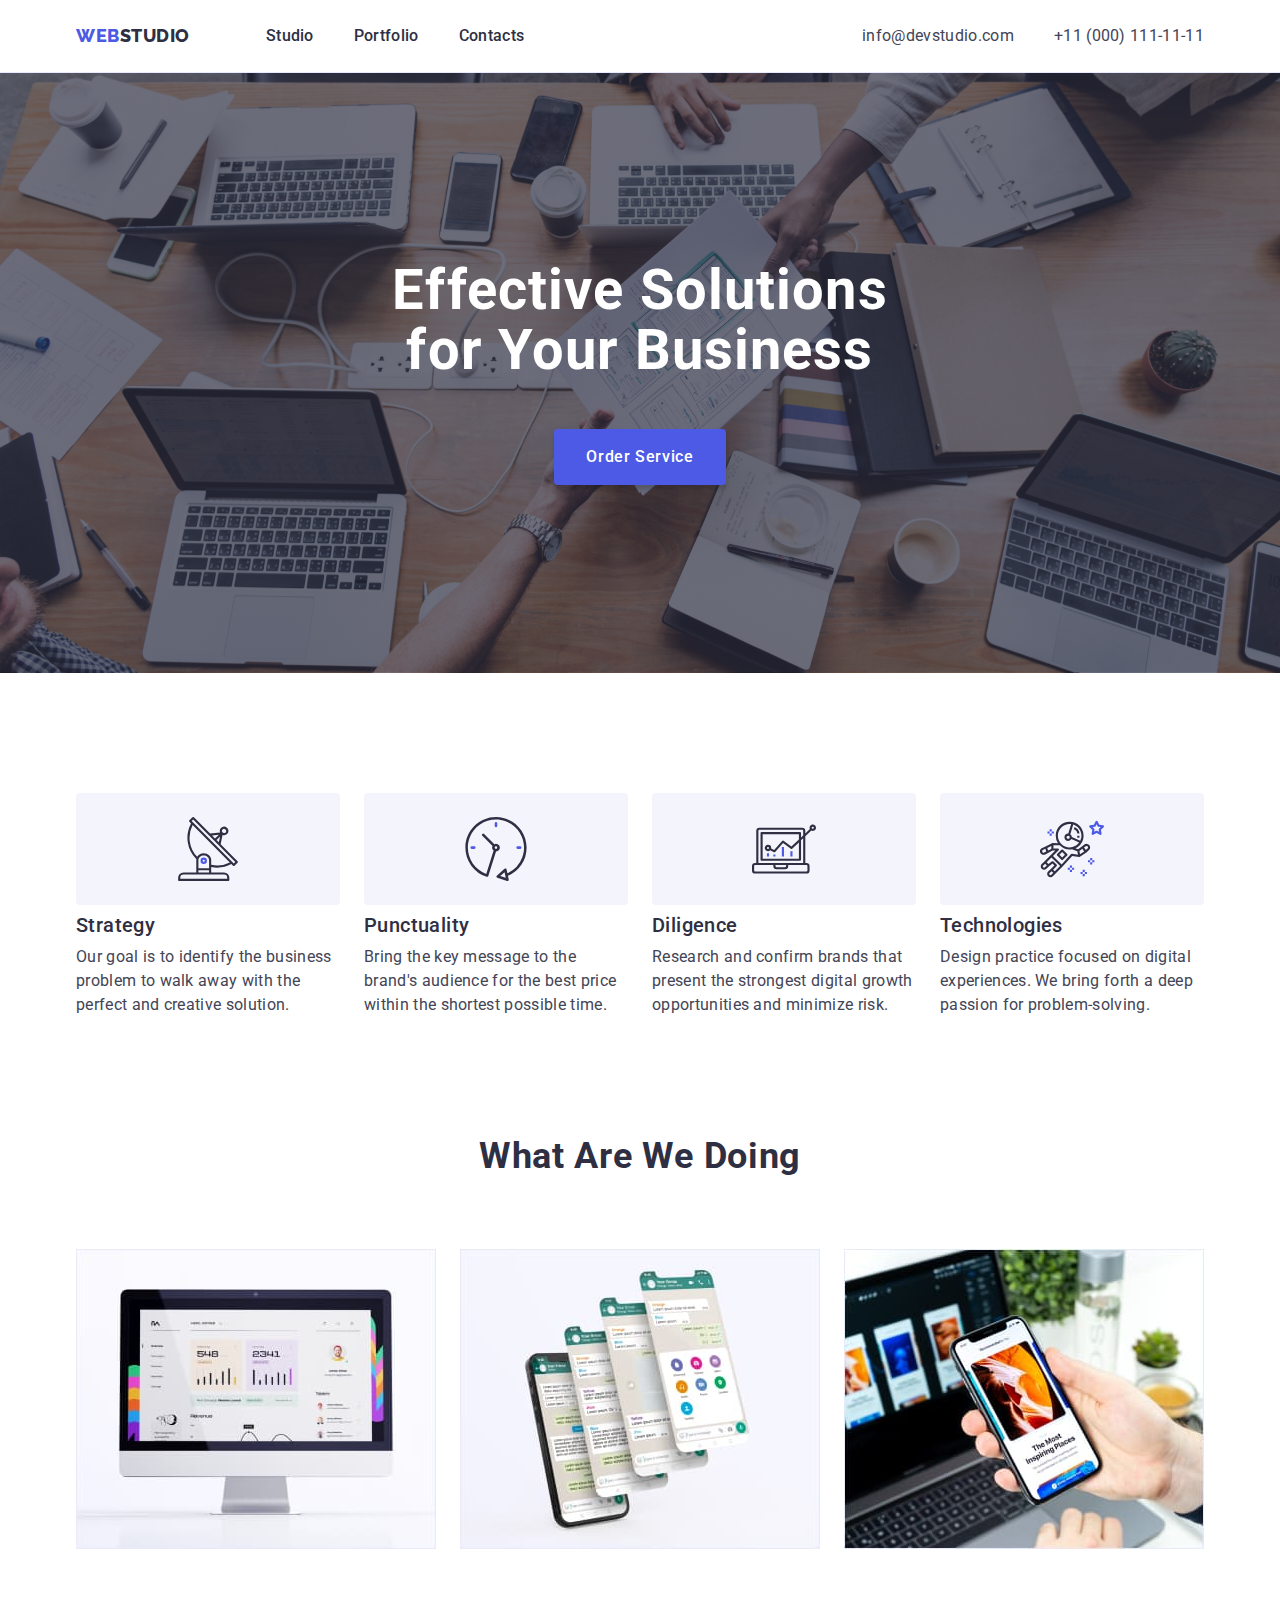
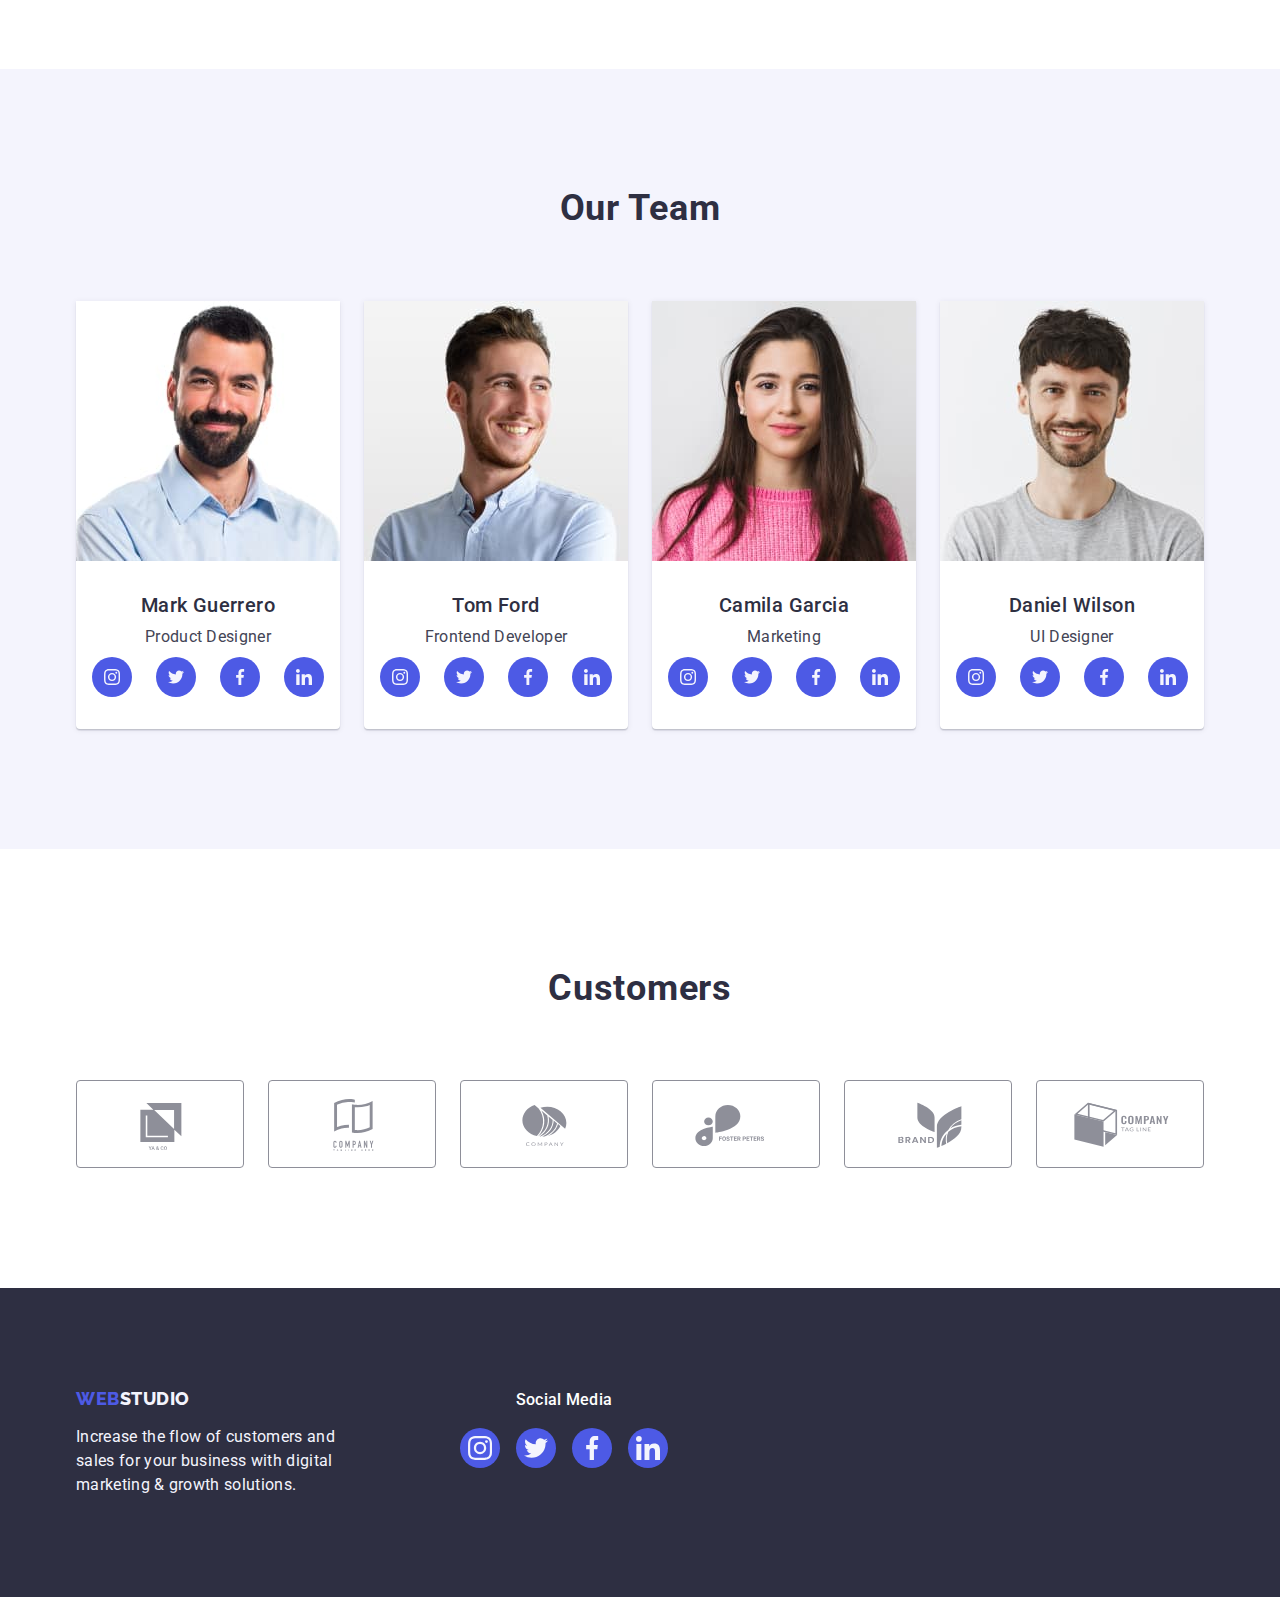
==== index.html @ fbf21b33 "Initial commit" ====
<!DOCTYPE html>
<html lang="en">
  <head>
    <meta charset="UTF-8" />
    <meta http-equiv="X-UA-Compatible" content="IE=edge" />
    <meta name="viewport" content="width=device-width, initial-scale=1.0" />
    <title>WebStudio</title>
    <!-- Нормалізація стилів -->
    <link
      rel="stylesheet"
      href="https://cdn.jsdelivr.net/npm/modern-normalize@1.1.0/modern-normalize.min.css"
    />
    <!-- Шрифти -->
    <link rel="preconnect" href="https://fonts.googleapis.com" />
    <link rel="preconnect" href="https://fonts.gstatic.com" crossorigin />
    <link
      href="https://fonts.googleapis.com/css2?family=Raleway:wght@800&family=Roboto:wght@400;500;700&display=swap"
      rel="stylesheet"
    />
    <!-- Підключення стилів css -->
    <link rel="stylesheet" href="./css/styles.css" />
  </head>
  <body>
    <!-- Header -->
    <header class="header">
      <div class="header-container container">
        <nav class="header-nav">
          <a href="./index.html" class="logo-link link"
            >Web<span class="header-logo">Studio</span></a
          >
          <ul class="header-menu list">
            <li class="menu-item">
              <a class="menu-link link" href="./index.html">Studio</a>
            </li>
            <li class="menu-item">
              <a class="menu-link link" href="./portfolio.html">Portfolio</a>
            </li>
            <li class="menu-item">
              <a class="menu-link link" href="">Contacts</a>
            </li>
          </ul>
        </nav>
        <address class="contact">
          <ul class="contact-list list">
            <li class="mail">
              <a class="contact-link link" href="mailto:info@devstudio.com"
                >info@devstudio.com</a
              >
            </li>
            <li class="phone">
              <a class="contact-link link" href="tel:+110001111111"
                >+11 (000) 111-11-11</a
              >
            </li>
          </ul>
        </address>
      </div>
    </header>
    <!-- Main -->
    <main class="main">
      <!-- Hero -->
      <section class="hero">
        <div class="hero-container container">
          <h1 class="hero-title">Effective Solutions for Your Business</h1>
          <button class="hero-btn" type="button">Order Service</button>
        </div>
      </section>
      <!-- Section 1 -->
      <section class="about-section">
        <div class="about-container container">
          <h2 class="visually-hidden">About the company</h2>
          <ul class="about-list list">
            <li class="about-item">
              <div class="about-icon-container">
                <svg class="about-icon" width="64" height="64">
                  <use href="./images/icons.svg#antenna"></use>
                </svg>
              </div>
              <h3 class="subtitle">Strategy</h3>
              <p class="text">
                Our goal is to identify the business problem to walk away with
                the perfect and creative solution.
              </p>
            </li>
            <li class="about-item">
              <div class="about-icon-container">
                <svg class="about-icon" width="64" height="64">
                  <use href="./images/icons.svg#clock"></use>
                </svg>
              </div>
              <h3 class="subtitle">Punctuality</h3>
              <p class="text">
                Bring the key message to the brand's audience for the best price
                within the shortest possible time.
              </p>
            </li>
            <li class="about-item">
              <div class="about-icon-container">
                <svg class="about-icon" width="64" height="64">
                  <use href="./images/icons.svg#diagram"></use>
                </svg>
              </div>
              <h3 class="subtitle">Diligence</h3>
              <p class="text">
                Research and confirm brands that present the strongest digital
                growth opportunities and minimize risk.
              </p>
            </li>
            <li class="about-item">
              <div class="about-icon-container">
                <svg class="about-icon" width="64" height="64">
                  <use href="./images/icons.svg#astronaut"></use>
                </svg>
              </div>
              <h3 class="subtitle">Technologies</h3>
              <p class="text">
                Design practice focused on digital experiences. We bring forth a
                deep passion for problem-solving.
              </p>
            </li>
          </ul>
        </div>
      </section>
      <!-- Section 2 -->
      <section class="works-section">
        <div class="works-container container">
          <h2 class="title">What are we doing</h2>
          <ul class="works-list list">
            <li class="works-item">
              <img
                src="./images/Features/img1.jpg"
                alt="Computer programs"
                width="360"
                height="300"
              />
            </li>
            <li class="works-item">
              <img
                src="./images/Features/img2.jpg"
                alt="Phone programs"
                width="360"
                height="300"
              />
            </li>
            <li class="works-item">
              <img
                src="./images/Features/img3.jpg"
                alt="Connecting the phone to the computer"
                width="360"
                height="300"
              />
            </li>
          </ul>
        </div>
      </section>
      <!-- Section 3 -->
      <section class="team-section">
        <div class="team-container container">
          <h2 class="title">Our Team</h2>
          <ul class="team-list list">
            <li class="team-item">
              <img
                class="team-img"
                src="./images/Team/img-1.jpg"
                alt="Mark Guerrero"
                width="264"
                height="260"
              />
              <div class="name-team-container">
                <h3 class="team-subtitle subtitle">Mark Guerrero</h3>
                <p class="team-text text">Product Designer</p>
                <ul class="social-team list">
                  <li class="social-team-item">
                    <a class="social-team-link link" href="">
                      <svg class="social-team-icon" width="16" height="16">
                        <use href="./images/icons.svg#instagram"></use>
                      </svg>
                    </a>
                  </li>
                  <li class="social-team-item">
                    <a class="social-team-link link" href="">
                      <svg class="social-team-icon" width="16" height="16">
                        <use href="./images/icons.svg#twitter"></use>
                      </svg>
                    </a>
                  </li>
                  <li class="social-team-item">
                    <a class="social-team-link link" href="">
                      <svg class="social-team-icon" width="16" height="16">
                        <use href="./images/icons.svg#facebook"></use>
                      </svg>
                    </a>
                  </li>
                  <li class="social-team-item">
                    <a class="social-team-link link" href="">
                      <svg class="social-team-icon" width="16" height="16">
                        <use href="./images/icons.svg#linkedin"></use>
                      </svg>
                    </a>
                  </li>
                </ul>
              </div>
            </li>
            <li class="team-item">
              <img
                class="team-img"
                src="./images/Team/img-2.jpg"
                alt="Tom Ford"
                width="264"
                height="260"
              />
              <div class="name-team-container">
                <h3 class="team-subtitle subtitle">Tom Ford</h3>
                <p class="team-text text">Frontend Developer</p>
                <ul class="social-team list">
                  <li class="social-team-item">
                    <a class="social-team-link link" href="">
                      <svg class="social-team-icon" width="16" height="16">
                        <use href="./images/icons.svg#instagram"></use>
                      </svg>
                    </a>
                  </li>
                  <li class="social-team-item">
                    <a class="social-team-link link" href="">
                      <svg class="social-team-icon" width="16" height="16">
                        <use href="./images/icons.svg#twitter"></use>
                      </svg>
                    </a>
                  </li>
                  <li class="social-team-item">
                    <a class="social-team-link link" href="">
                      <svg class="social-team-icon" width="16" height="16">
                        <use href="./images/icons.svg#facebook"></use>
                      </svg>
                    </a>
                  </li>
                  <li class="social-team-item">
                    <a class="social-team-link link" href="">
                      <svg class="social-team-icon" width="16" height="16">
                        <use href="./images/icons.svg#linkedin"></use>
                      </svg>
                    </a>
                  </li>
                </ul>
              </div>
            </li>
            <li class="team-item">
              <img
                class="team-img"
                src="./images/Team/img-3.jpg"
                alt="Camila Garcia"
                width="264"
                height="260"
              />
              <div class="name-team-container">
                <h3 class="team-subtitle subtitle">Camila Garcia</h3>
                <p class="team-text text">Marketing</p>
                <ul class="social-team list">
                  <li class="social-team-item">
                    <a class="social-team-link link" href="">
                      <svg class="social-team-icon" width="16" height="16">
                        <use href="./images/icons.svg#instagram"></use>
                      </svg>
                    </a>
                  </li>
                  <li class="social-team-item">
                    <a class="social-team-link link" href="">
                      <svg class="social-team-icon" width="16" height="16">
                        <use href="./images/icons.svg#twitter"></use>
                      </svg>
                    </a>
                  </li>
                  <li class="social-team-item">
                    <a class="social-team-link link" href="">
                      <svg class="social-team-icon" width="16" height="16">
                        <use href="./images/icons.svg#facebook"></use>
                      </svg>
                    </a>
                  </li>
                  <li class="social-team-item">
                    <a class="social-team-link link" href="">
                      <svg class="social-team-icon" width="16" height="16">
                        <use href="./images/icons.svg#linkedin"></use>
                      </svg>
                    </a>
                  </li>
                </ul>
              </div>
            </li>
            <li class="team-item">
              <img
                class="team-img"
                src="./images/Team/img-4.jpg"
                alt="Daniel Wilson"
                width="264"
                height="260"
              />
              <div class="name-team-container">
                <h3 class="team-subtitle subtitle">Daniel Wilson</h3>
                <p class="team-text text">UI Designer</p>
                <ul class="social-team list">
                  <li class="social-team-item">
                    <a
                      class="social-team-link link"
                      href=""
                      target="_blank"
                      rel="noopener noreferrer"
                      aria-label="Instagram icon"
                    >
                      <svg class="social-team-icon" width="16" height="16">
                        <use href="./images/icons.svg#instagram"></use>
                      </svg>
                    </a>
                  </li>
                  <li class="social-team-item">
                    <a
                      class="social-team-link link"
                      href=""
                      target="_blank"
                      rel="noopener noreferrer"
                      aria-label="Twitter icon"
                    >
                      <svg class="social-team-icon" width="16" height="16">
                        <use href="./images/icons.svg#twitter"></use>
                      </svg>
                    </a>
                  </li>
                  <li class="social-team-item">
                    <a
                      class="social-team-link link"
                      href=""
                      target="_blank"
                      rel="noopener noreferrer"
                      aria-label="Facebook icon"
                    >
                      <svg class="social-team-icon" width="16" height="16">
                        <use href="./images/icons.svg#facebook"></use>
                      </svg>
                    </a>
                  </li>
                  <li class="social-team-item">
                    <a
                      class="social-team-link link"
                      href=""
                      target="_blank"
                      rel="noopener noreferrer"
                      aria-label="Linkedin icon"
                    >
                      <svg class="social-team-icon" width="16" height="16">
                        <use href="./images/icons.svg#linkedin"></use>
                      </svg>
                    </a>
                  </li>
                </ul>
              </div>
            </li>
          </ul>
        </div>
      </section>
      <!-- Section 4 -->
      <section class="customers-section">
        <div class="customers-container container">
          <h2 class="customers-title title">Customers</h2>
          <ul class="customers-list list">
            <li class="customers-item">
              <a
                class="customers-link link"
                href=""
                target="_blank"
                rel="noopener noreferrer"
                aria-label="Customer icon 1"
              >
                <svg class="customers-icon" width="104" height="56">
                  <use href="./images/icons.svg#icon-customerslogo"></use>
                </svg>
              </a>
            </li>
            <li class="customers-item">
              <a
                class="customers-link link"
                href=""
                target="_blank"
                rel="noopener noreferrer"
                aria-label="Customer icon 2"
              >
                <svg class="customers-icon" width="104" height="56">
                  <use href="./images/icons.svg#icon-customerslogo1"></use>
                </svg>
              </a>
            </li>
            <li class="customers-item">
              <a
                class="customers-link link"
                href=""
                target="_blank"
                rel="noopener noreferrer"
                aria-label="Customer icon 3"
              >
                <svg class="customers-icon" width="104" height="56">
                  <use href="./images/icons.svg#icon-customerslogo2"></use>
                </svg>
              </a>
            </li>
            <li class="customers-item">
              <a
                class="customers-link link"
                href=""
                target="_blank"
                rel="noopener noreferrer"
                aria-label="Customer icon 4"
              >
                <svg class="customers-icon" width="104" height="56">
                  <use href="./images/icons.svg#icon-customerslogo3"></use>
                </svg>
              </a>
            </li>
            <li class="customers-item">
              <a
                class="customers-link link"
                href=""
                target="_blank"
                rel="noopener noreferrer"
                aria-label="Customer icon 5"
              >
                <svg class="customers-icon" width="104" height="56">
                  <use href="./images/icons.svg#icon-customerslogo4"></use>
                </svg>
              </a>
            </li>
            <li class="customers-item">
              <a
                class="customers-link link"
                href=""
                target="_blank"
                rel="noopener noreferrer"
                aria-label="Customer icon 6"
              >
                <svg class="customers-icon" width="104" height="56">
                  <use href="./images/icons.svg#icon-customerslogo5"></use>
                </svg>
              </a>
            </li>
          </ul>
        </div>
      </section>
    </main>
    <!-- Footer -->
    <footer class="footer">
      <div class="footer-container container">
        <div class="footer-text-container">
          <a class="footer-link link" href="./index.html"
            >Web<span class="footer-logo">Studio</span></a
          >
          <p class="footer-text">
            Increase the flow of customers and sales for your business with
            digital marketing & growth solutions.
          </p>
        </div>
        <div class="footer-socials-container">
          <p class="footer-title title">Social media</p>
          <ul class="social-footer list">
            <li class="social-footer-item">
              <a
                class="social-footer-link link"
                href=""
                target="_blank"
                rel="noopener noreferrer"
                aria-label="Instagram icon"
              >
                <svg class="social-footer-icon" width="24" height="24">
                  <use href="./images/icons.svg#instagram"></use>
                </svg>
              </a>
            </li>
            <li class="social-footer-item">
              <a
                class="social-footer-link link"
                href=""
                target="_blank"
                rel="noopener noreferrer"
                aria-label="Twitter icon"
              >
                <svg class="social-footer-icon" width="24" height="24">
                  <use href="./images/icons.svg#twitter"></use>
                </svg>
              </a>
            </li>
            <li class="social-footer-item">
              <a
                class="social-footer-link link"
                href=""
                target="_blank"
                rel="noopener noreferrer"
                aria-label="Facebook icon"
              >
                <svg class="social-footer-icon" width="24" height="24">
                  <use href="./images/icons.svg#facebook"></use>
                </svg>
              </a>
            </li>
            <li class="social-footer-item">
              <a
                class="social-footer-link link"
                href=""
                target="_blank"
                rel="noopener noreferrer"
                aria-label="Linkedin icon"
              >
                <svg class="social-footer-icon" width="24" height="24">
                  <use href="./images/icons.svg#linkedin"></use>
                </svg>
              </a>
            </li>
          </ul>
        </div>
      </div>
    </footer>
  </body>
</html>
---- css/styles.css ----
:root{
--main-text: 'Roboto', sans-serif;
--secondary-text: 'Raleway', sans-serif;
--first-color-slate: #434455 ;
--dark-color-navy-blue: #2e2f42;
--light-color-cloud: #f4f4fd;
--secondary-color-white: #ffffff;
--accent-color-ocean: #404bbf;
--primaru-btn-color-iis: #4d5ae5;
--border-line-color: #e7e9fc;
--subtl-color-light-slate: #8E8F99;
--success-color-green: #31D0AA;
}

/* Скидання маркерів і підкреслення/ Reset start */

h1,h2,h3,h4,h5,h6,p {
	margin: 0;
}

.link {
	text-decoration: none;
	color: currentColor;
}

.list {
	margin: 0;
	padding: 0;
	list-style: none;
}
	
img {
	display: block;
}

/* Body */
body{
	font-family: var(--main-text);
	color: var(--first-color-slate);
	font-size: 16px;
	line-height: 1.5;
	letter-spacing: 0.02em;
	background-color: var(--secondary-color-white);
}

.container {
	width: 1158px;
	padding-left: 15px;
	padding-right: 15px;
	margin-left: auto;
	margin-right: auto;
	/* outline: 2px dashed #f44336; */
}

/* section {
	outline: 2px solid green;
} */

/* Приховання заголовків */

.visually-hidden {
	position: absolute;
	width: 1px;
	height: 1px;
	margin: -1px;
	border: 0;
	padding: 0;

	white-space: nowrap;
	clip-path: inset(100%);
	clip: rect(0 0 0 0);
	overflow: hidden;
}

/* Header */

.header {
	border-bottom: 1px solid var(--border-line-color);
	box-shadow: 0px 2px 1px rgba(46, 47, 66, 0.08), 0px 1px 1px rgba(46, 47, 66, 0.16), 0px 1px 6px rgba(46, 47, 66, 0.08);
}

.header-container {
	display: flex;
	align-items: center;
}

.header-nav {
	display: flex;
	align-items: center;
}

.logo-link {
	padding-top: 24px;
	padding-bottom: 24px;
	margin-right: 76px;
	font-family: var(--secondary-text);
	font-weight: 800;
	font-size: 18px;
	line-height: 1.17;
	letter-spacing: 0.03em;
	text-transform: uppercase;
	color: var(--primaru-btn-color-iis);

}

.header-logo {
	color: var(--dark-color-navy-blue);
}

.header-menu {
	display: flex;
	flex-direction: row;
	gap: 40px;
}

.menu-link {
	display: block;
	padding-top: 24px;
	padding-bottom: 24px;
	font-weight: 500;
	color: var(--dark-color-navy-blue);
}

.menu-link:hover,
.menu-link:focus {
	color: var(--accent-color-ocean);
}

.contact {
	margin-left: auto;
	font-style: normal;
}

.contact-list {
	display: flex;
	align-items: center;
}

.mail {
	margin-right: 40px;
}
.contact-link {
	display: block;
	padding-top: 24px;
	padding-bottom: 24px;
	font-weight: 400;
	color: var(--first-color-slate);
}

.contact-link:hover,
.contact-link:focus {
	color: var(--accent-color-ocean);
}


/* Hero */	

.hero {
	max-width: 1440px;
	margin-left: auto;
	margin-right: auto;
	padding-top: 188px;
	padding-bottom: 188px;
	background-color: var(--dark-color-navy-blue);
	text-align: center;
	background-image: linear-gradient(rgba(46, 47, 66, 0.7), rgba(46, 47, 66, 0.7)), url(../images/Hero/hero.jpg);
	background-repeat: no-repeat;
	background-position: center;
	background-size: cover;
}

.hero-title {
	max-width: 496px;
	margin: 0 auto;
	text-align: center;
	margin-bottom: 48px;
	font-weight: 700;
	font-size: 56px;
	line-height: 1.07;
	letter-spacing: 0.02em;
	color: var(--secondary-color-white);
}

.hero-btn {
	display: block;
	padding: 16px 32px;
	margin: 0 auto;
	height: 56px;
	min-width: 169px;
	border: none;
	border-radius: 4px;
	font-family: inherit;
	font-weight: 500;
	font-size: 16px;
	line-height: 1.5;
	letter-spacing: 0.04em;
	color: var(--secondary-color-white);
	background-color:var(--primaru-btn-color-iis);
	cursor: pointer;
	box-shadow: 0px 4px 4px rgba(0, 0, 0, 0.15);
	
}

.hero-btn:hover,
.hero-btn:focus {
	background-color: var(--accent-color-ocean);
}

/* Section */

  /* Section 1 */

.about-section {
	padding-top: 120px;
	padding-bottom: 120px;
}

.about-icon-container {
	display: flex;
	justify-content: center;
	align-items: center;
	height: 112px;
	margin-bottom: 8px;
	background-color: var(--light-color-cloud);
	border-radius: 4px;
}

.about-list {
	display: flex;
	align-items: flex-start;
	gap: 24px;
}

.about-item {
	width: calc((100% - 72px) / 4);
}

.title {
	margin-bottom: 72px;
	font-weight: 700;
	font-size: 36px;
	line-height: 1.11;
	text-align: center;
	letter-spacing: 0.02em;
	text-transform: capitalize;
	color: var(--dark-color-navy-blue);
}

.subtitle {
	margin-bottom: 8px;
	font-weight: 500;
	font-size: 20px;
	line-height: 1.2;
	letter-spacing: 0.02em;
	color:var(--dark-color-navy-blue);
}

.text {
	font-weight: 400;
	color:var(--first-color-slate)
}

/* Section 2 */
.works-section {
	padding-bottom: 120px;
}

.works-list {
	display: flex;
	gap: 24px;
}

.works-item {
	width: calc((100% - 48px) / 3);
}

/* Section 3 */
.team-section {
	padding-top: 120px;
	padding-bottom: 120px;
	background-color: var(--light-color-cloud);
}

.team-list {
	display: flex;
	gap: 24px;
}

.team-item{
	width: calc((100% - 72px) / 4);
	background-color: var(--secondary-color-white);
	border-radius: 0px 0px 4px 4px;
	box-shadow: 0px 1px 6px rgba(46, 47, 66, 0.08), 0px 1px 1px rgba(46, 47, 66, 0.16), 0px 2px 1px rgba(46, 47, 66, 0.08);
}

.team-text {
	margin-bottom: 8px;
}

.name-team-container {
	padding: 32px 0;
	text-align: center;
}

.social-team {
	display: flex;
	justify-content: center;
	gap: 24px;
}

.social-team-item {
	list-style: none;
}

.social-team-link {
	display: flex;
	justify-content: center;
	align-items: center;
	width: 40px;
	height: 40px;
	background-color: var(--primaru-btn-color-iis);
	border-radius: 50%;
	color: var(--light-color-cloud);
}

.social-team-link:hover,
.social-team-link:focus {
	background-color: var(--accent-color-ocean);
}

.social-team-icon {
	fill: currentColor;
}

/* Section 4 */
.customers-section {
	padding: 120px 0;
}

.customers-title{
	line-height: 1.1
}

.customers-list {
	display: flex;
	justify-content: center;
	gap: 24px;
}
.customers-item {
	list-style: none;
}

.customers-link {
	display: flex;
	justify-content: center;
	align-items: center;
	width: 168px;
	height: 88px;
	color: var(--subtl-color-light-slate);
	border: 1px solid var(--subtl-color-light-slate);
	border-radius: 4px;
}

.customers-link:hover,
.customers-link:focus {
	border-color: var(--accent-color-ocean);
	color: var(--accent-color-ocean);
	fill: var(--accent-color-ocean);
}

.customers-icon {
	fill: currentColor;
}


/* Portfolio */

.filters {
	padding-top: 96px;
	padding-bottom: 120px;
}

.filters-list {
	margin-bottom: 72px;
	display: flex;
	align-items: center;
	justify-content: center;
	gap: 24px;
}

.filters-btn {
	padding: 12px 24px;
	border: 1px solid var(--border-line-color);
	border-radius: 4px;
	font-family: inherit;
	font-weight: 500;
	font-size: 16px;
	line-height: 1.5;
	letter-spacing: 0.04em;
	color: var(--primaru-btn-color-iis);
	background: var(--light-color-cloud);
	cursor: pointer;
}
.filters-btn:hover,
 .filters-btn:focus {
	border: 1px solid transparent;
	color: var(--secondary-color-white);
	background: var(--accent-color-ocean);
	box-shadow: 0px 3px 1px rgba(0, 0, 0, 0.1), 0px 2px 1px rgba(0, 0, 0, 0.08), 0px 2px 2px rgba(0, 0, 0, 0.12);
}

.galerry-list {
	display: flex;
	flex-wrap: wrap;
	column-gap: 24px;
	row-gap: 48px;
}

.galerry-item {
	width: calc((100% - 48px) / 3);
}

.galerry-item:nth-last-child(-n + 3) {
	margin-bottom: 0;
}

.galerry-item:nth-child(3n) {
	margin-right: 0;
}

.galerry-link {
	display: block;
}

.galerry-link:hover,
.galerry-link:focus {
	box-shadow: 0px 1px 6px rgba(46, 47, 66, 0.08), 0px 1px 1px rgba(46, 47, 66, 0.16), 0px 2px 1px rgba(46, 47, 66, 0.08);
}

.application {
	padding: 32px 16px;
	border: 1px solid var(--border-line-color);
	border-top: none;
}

.galery-title {
	color: var(--dark-color-navy-blue);
}

/* Footer */
.footer {
	padding-top: 100px;
	padding-bottom: 100px;
	background-color: var(--dark-color-navy-blue);
}

.footer-container {
	display: flex;
	align-items: baseline;
}

.footer-text-container {
	margin-right: 120px;
}

.footer-text {
	width: 264px;
	font-weight: 400;
	color: var(--light-color-cloud);
}

.footer-link {
	display: inline-block;
	margin-bottom: 16px;
	font-family: var(--secondary-text);
	font-weight: 800;
	font-size: 18px;
	line-height: 1.17;
	letter-spacing: 0.03em;
	text-transform: uppercase;
	color: var(--primaru-btn-color-iis);
}

.footer-logo {
	color: var(--light-color-cloud);
}

.footer-title {
font-weight: 500;
margin-bottom: 16px;
font-size: 16px;
line-height: 1.5;
letter-spacing: 0.02em;
color: var(--secondary-color-white);
}

.social-footer {
	display: flex;
	justify-content: center;
	gap: 16px;
}

.social-footer-link {
	display: flex;
	justify-content: center;
	align-items: center;
	width: 40px;
	height: 40px;
	border-radius: 50%;
	background-color: var(--primaru-btn-color-iis);
	color: var(--light-color-cloud);
}
.social-footer-link:hover,
.social-footer-link:focus {
	background-color: var(--success-color-green);
}


.social-footer-icon {
	fill: currentColor;
}
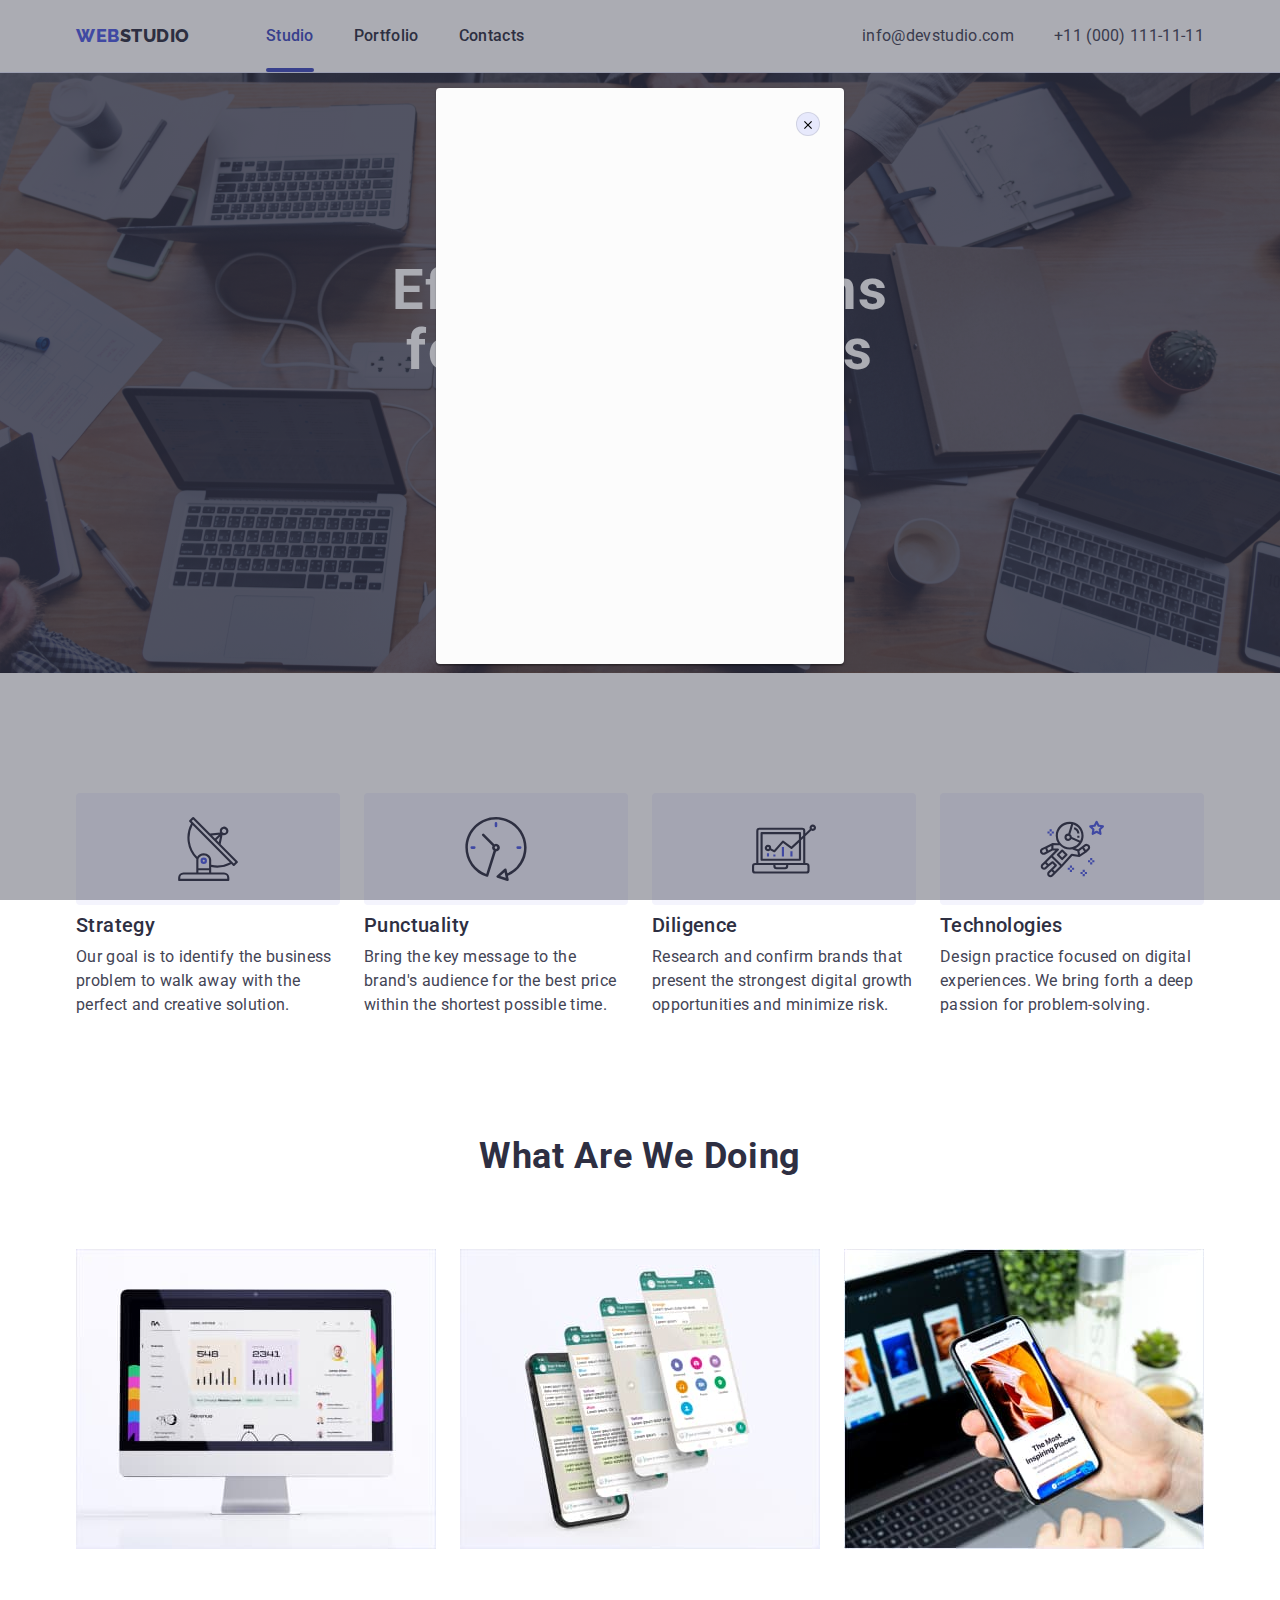
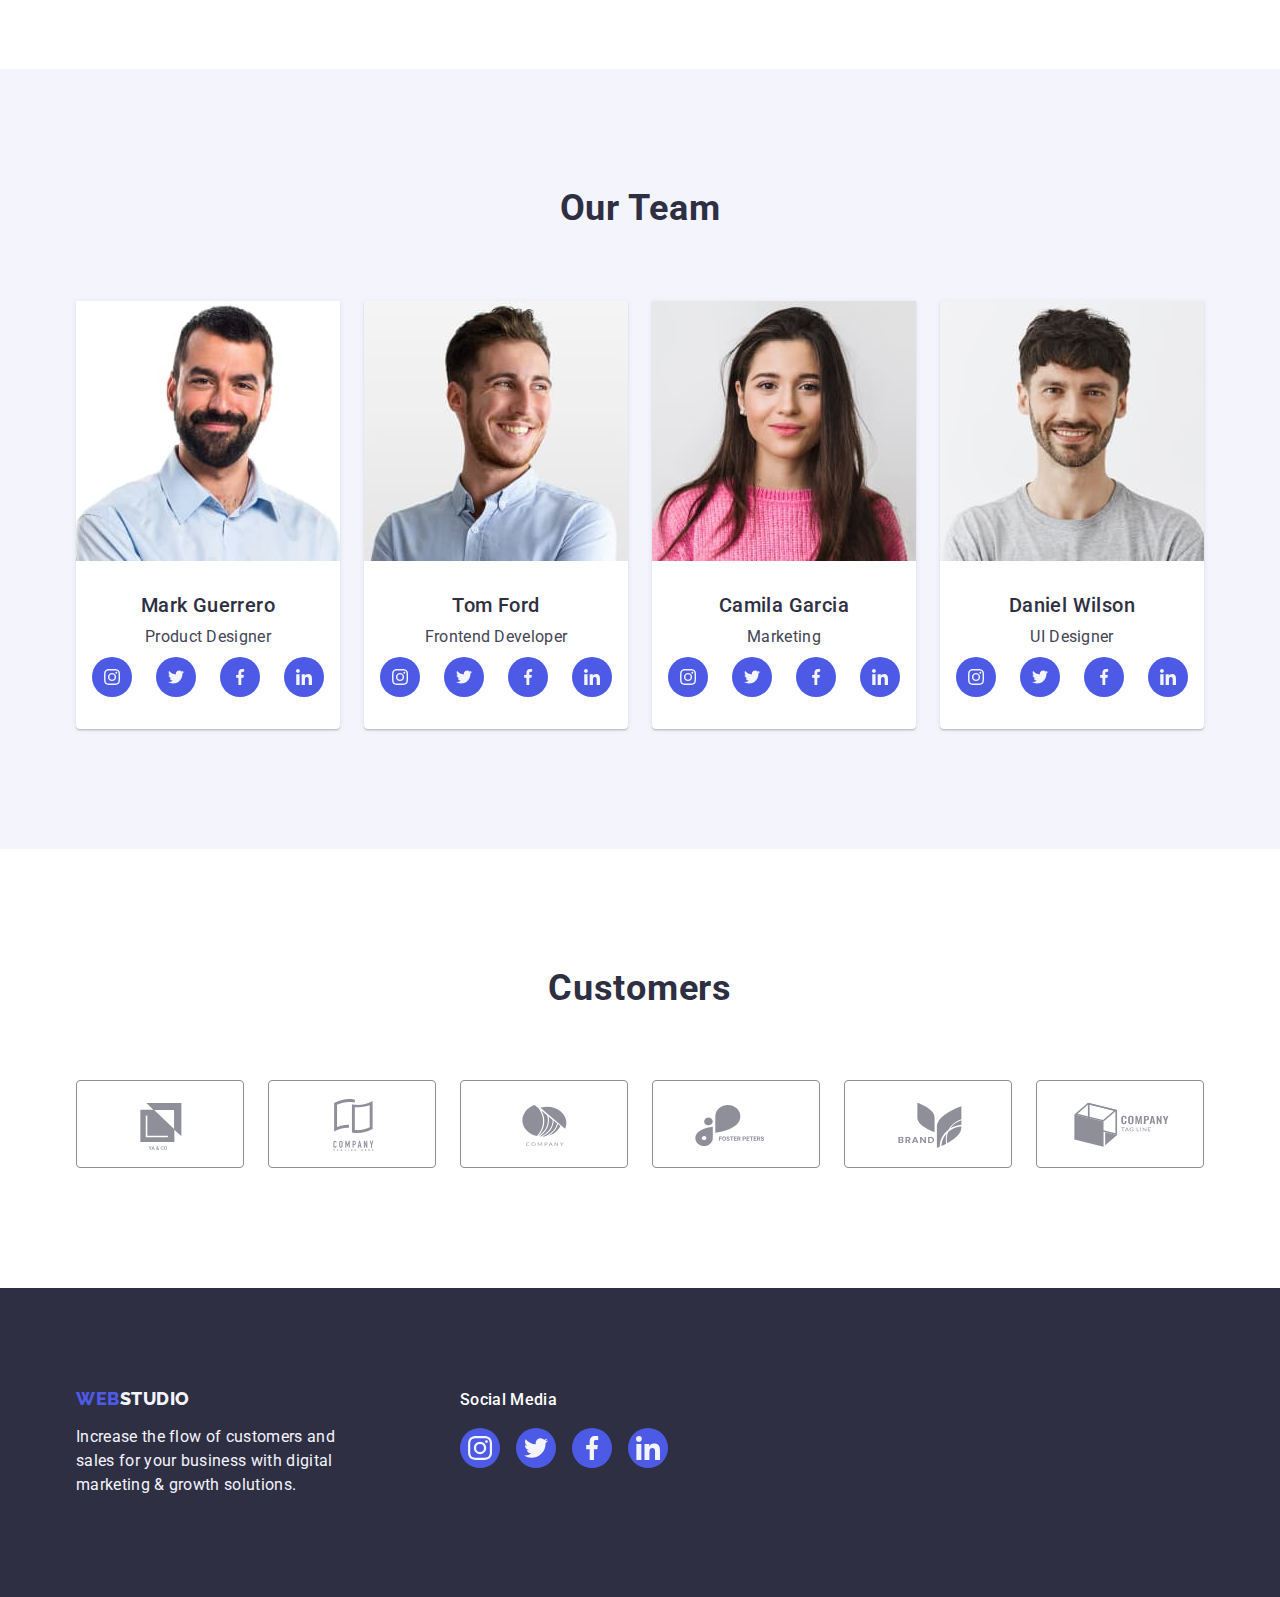
==== commit 91d11c4e: "added modal window" ====
--- a/index.html
+++ b/index.html
@@ -30,7 +30,7 @@
           >
           <ul class="header-menu list">
             <li class="menu-item">
-              <a class="menu-link link" href="./index.html">Studio</a>
+              <a class="menu-link current link" href="./index.html">Studio</a>
             </li>
             <li class="menu-item">
               <a class="menu-link link" href="./portfolio.html">Portfolio</a>
@@ -515,5 +515,16 @@
         </div>
       </div>
     </footer>
+
+    <!-- Modal window -->
+    <div class="bacdroup">
+      <div class="modal">
+        <button class="modal-btn" type="button">
+          <svg class="modal-icon" width="8" height="8">
+            <use href="./images/icons.svg#icon-Vector"></use>
+          </svg>
+        </button>
+      </div>
+    </div>
   </body>
 </html>
--- a/css/styles.css
+++ b/css/styles.css
@@ -11,6 +11,7 @@
 --border-line-color: #e7e9fc;
 --subtl-color-light-slate: #8E8F99;
 --success-color-green: #31D0AA;
+--modal-color-dairy: #FCFCFC;
 }
 
 /* Скидання маркерів і підкреслення/ Reset start */
@@ -61,6 +62,7 @@
 
 .visually-hidden {
 	position: absolute;
+
 	width: 1px;
 	height: 1px;
 	margin: -1px;
@@ -94,6 +96,7 @@
 	padding-top: 24px;
 	padding-bottom: 24px;
 	margin-right: 76px;
+
 	font-family: var(--secondary-text);
 	font-weight: 800;
 	font-size: 18px;
@@ -114,10 +117,15 @@
 	gap: 40px;
 }
 
+.menu-item {
+	position: relative;
+}
+
 .menu-link {
 	display: block;
 	padding-top: 24px;
 	padding-bottom: 24px;
+
 	font-weight: 500;
 	color: var(--dark-color-navy-blue);
 }
@@ -125,6 +133,26 @@
 .menu-link:hover,
 .menu-link:focus {
 	color: var(--accent-color-ocean);
+}
+
+.menu-link::after {
+	content: '';
+	position: absolute;
+	bottom: 0;
+	left: 0;
+
+	display: block;
+	width: 100%;
+	height: 4px;
+	border-radius: 2px;
+}
+
+.menu-link.current{
+	color: var(--accent-color-ocean);
+}
+
+.menu-link.current::after {
+background-color: var(--accent-color-ocean);
 }
 
 .contact {
@@ -429,6 +457,10 @@
 	margin-right: 0;
 }
 
+.galery-box {
+	position: relative;
+}
+
 .galerry-link {
 	display: block;
 }
@@ -436,6 +468,25 @@
 .galerry-link:hover,
 .galerry-link:focus {
 	box-shadow: 0px 1px 6px rgba(46, 47, 66, 0.08), 0px 1px 1px rgba(46, 47, 66, 0.16), 0px 2px 1px rgba(46, 47, 66, 0.08);
+}
+
+
+.galery-label{
+	position: absolute;
+	bottom: 0;
+	left: 0;
+
+	width: 100%;
+	padding: 40px 32px 164px 32px;
+	background-color: var(--primaru-btn-color-iis);
+
+	font-family: var(--main-text);
+	font-style: normal;
+	font-weight: 400;
+	font-size: 16px;
+	line-height: 1.5;
+	letter-spacing: 0.02em;
+	color: var(--light-color-cloud);
 }
 
 .application {
@@ -487,6 +538,7 @@
 }
 
 .footer-title {
+text-align: left;
 font-weight: 500;
 margin-bottom: 16px;
 font-size: 16px;
@@ -520,3 +572,44 @@
 .social-footer-icon {
 	fill: currentColor;
 }
+
+.bacdroup {
+	position: fixed;
+	top: 0;
+	left: 0;
+	bottom: 0;
+	right: 0;
+
+	background-color: rgba(46, 47, 66, 0.4);
+}
+
+.modal {
+	position: absolute;
+	top: 88px;
+	left: calc( 50% - 204px );
+
+	width: 408px;
+	min-height: 576px;
+	padding: 24px;
+
+	background-color: var(--modal-color-dairy);
+	box-shadow: 0px 1px 1px rgba(0, 0, 0, 0.14), 
+	0px 1px 3px rgba(0, 0, 0, 0.12), 
+	0px 2px 1px rgba(0, 0, 0, 0.2);
+	border-radius: 4px;
+}
+
+.modal-btn {
+	display: block;
+	margin-left: auto;
+
+	width: 24px;
+	height: 24px;
+	border-radius: 50%;
+	
+	background-color: var(--border-line-color);
+	border: 1px solid rgba(0, 0, 0, 0.1);
+}
+
+.modal-icon {
+}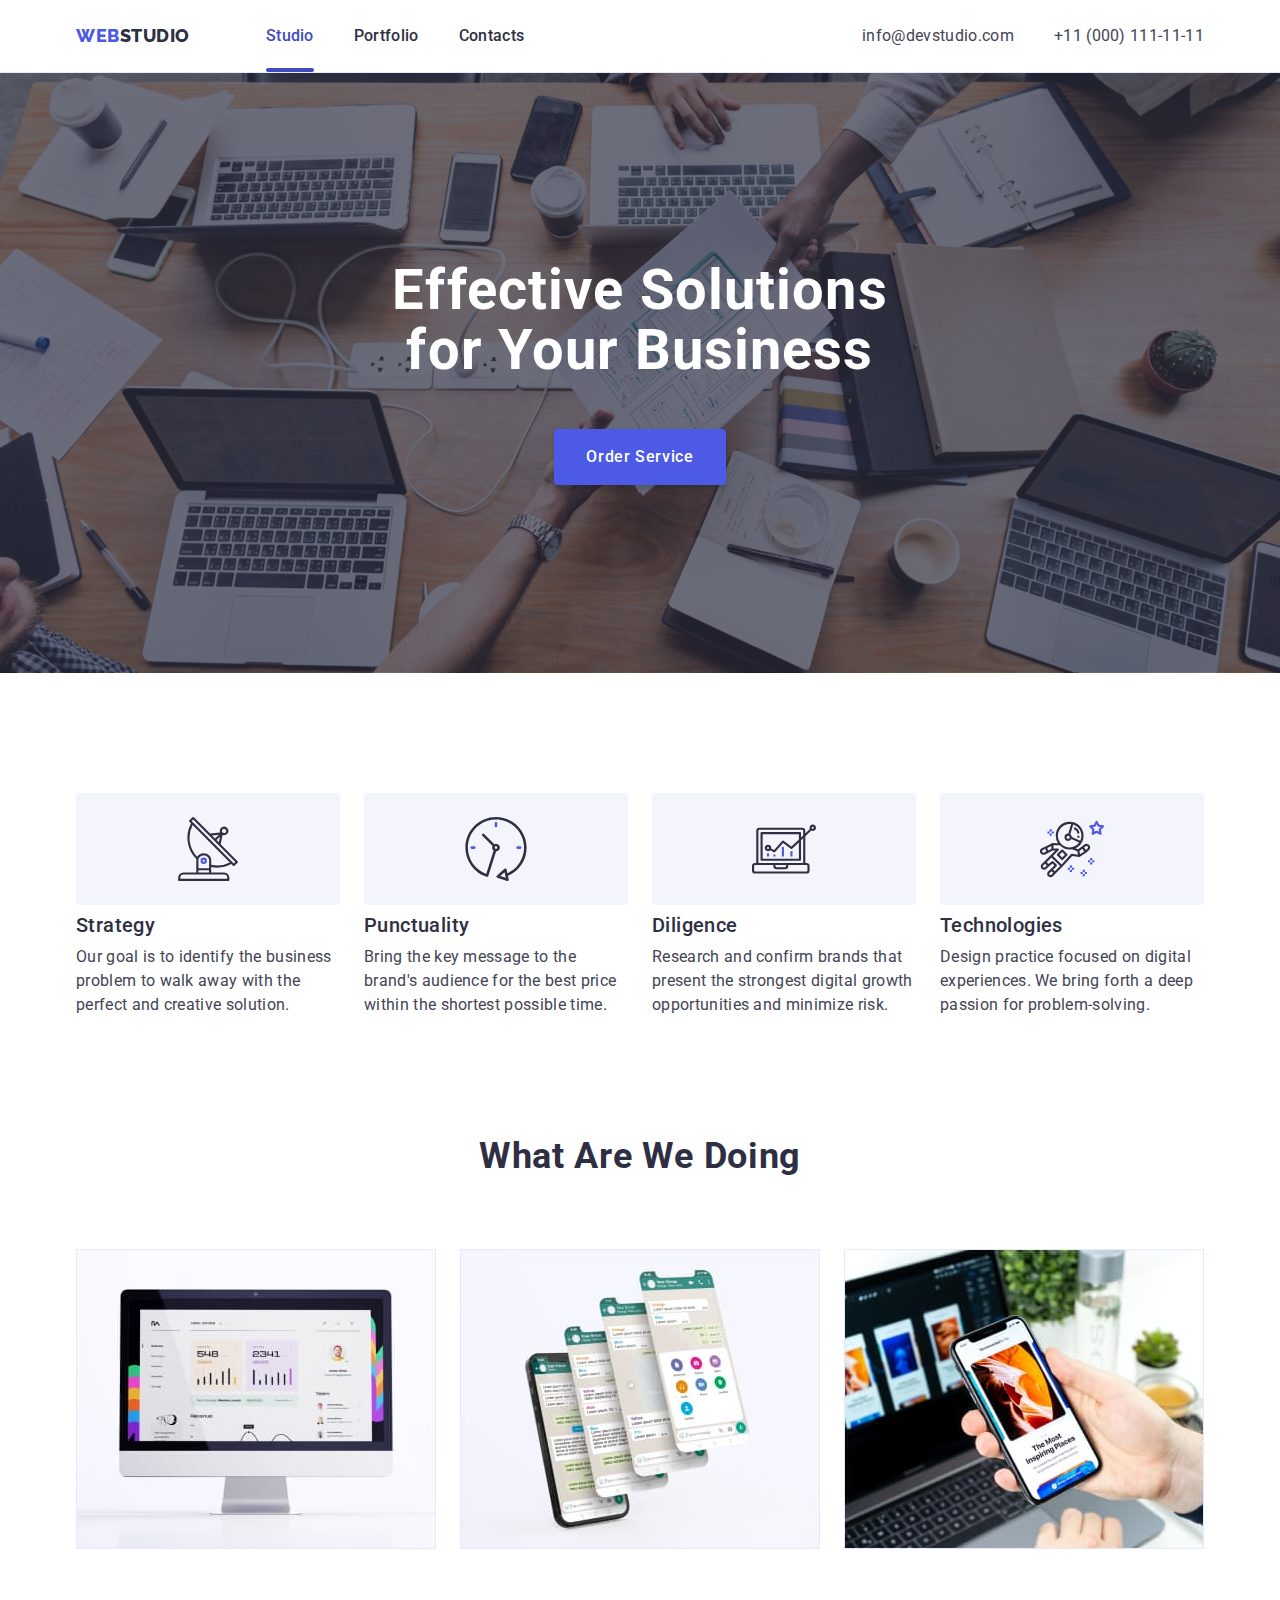
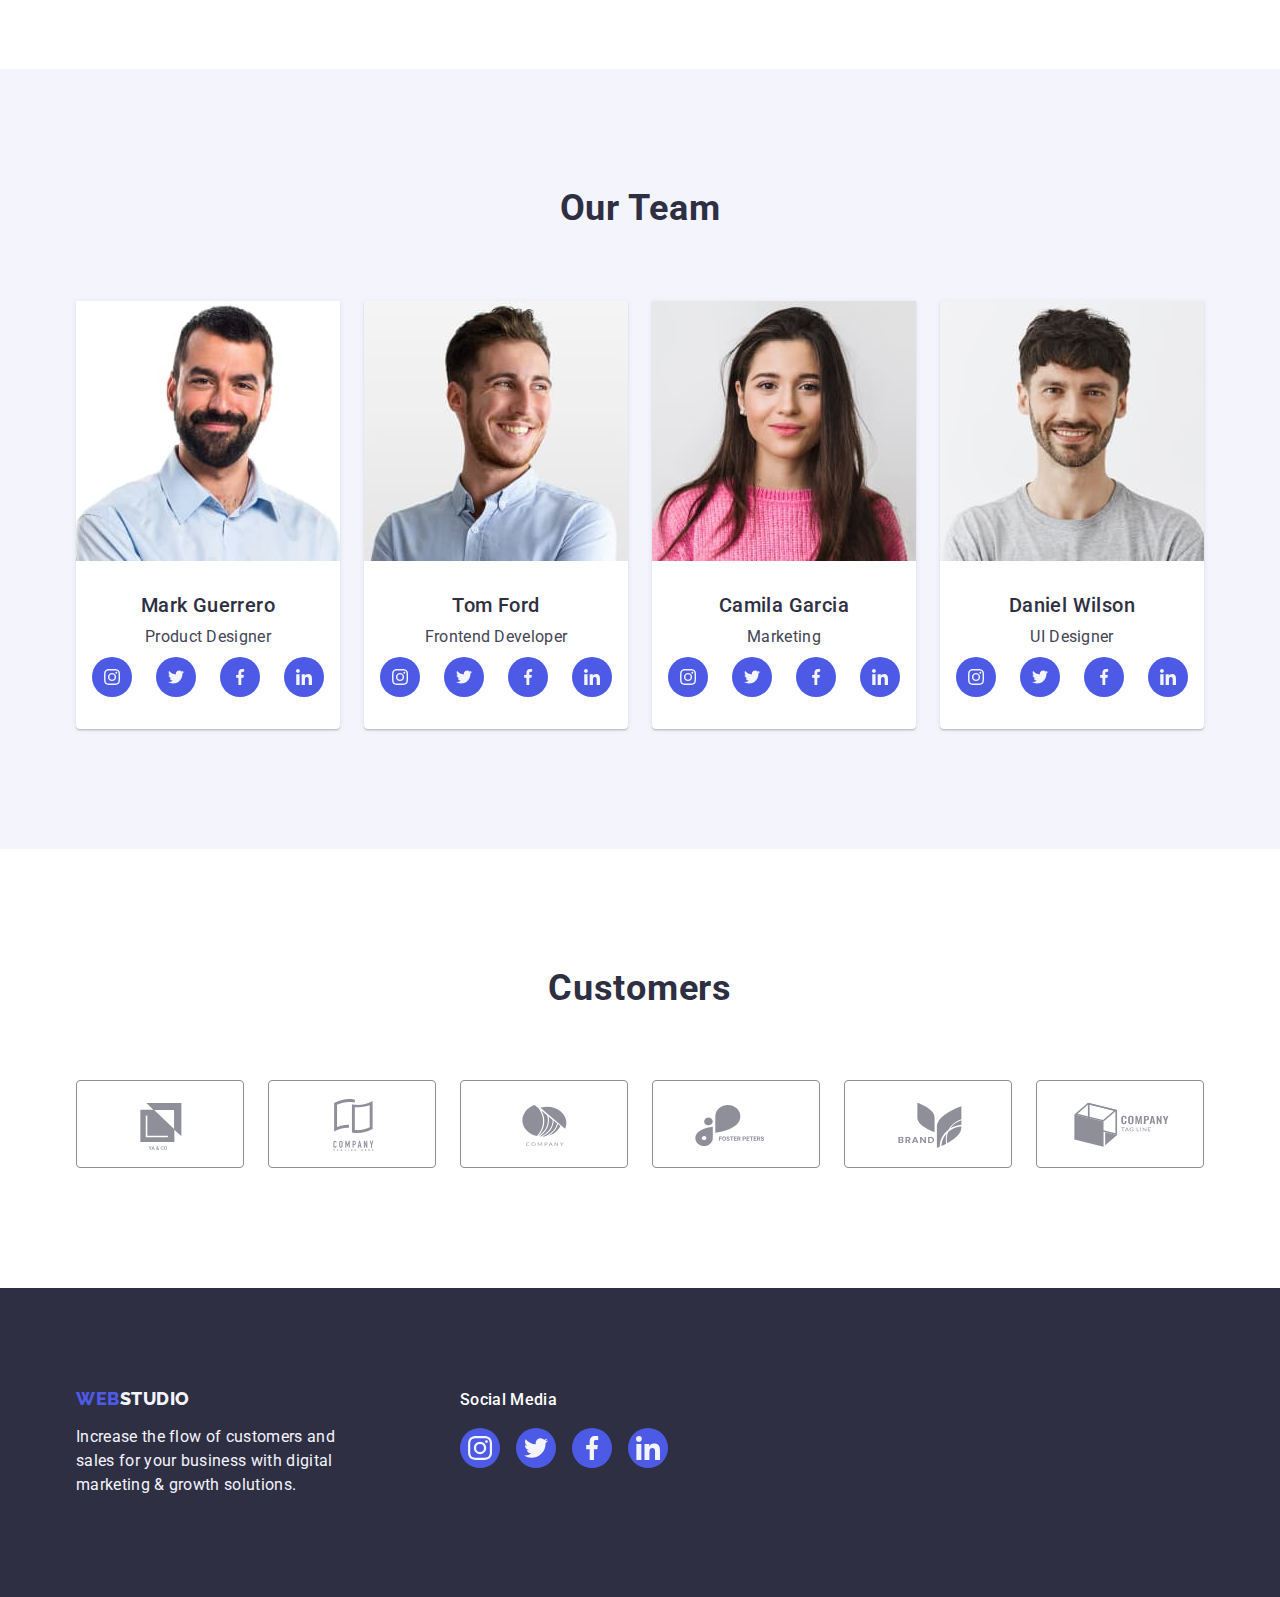
==== commit d24354c5: "added overlay" ====
--- a/index.html
+++ b/index.html
@@ -517,7 +517,7 @@
     </footer>
 
     <!-- Modal window -->
-    <div class="bacdroup">
+    <!-- <div class="bacdroup">
       <div class="modal">
         <button class="modal-btn" type="button">
           <svg class="modal-icon" width="8" height="8">
@@ -525,6 +525,6 @@
           </svg>
         </button>
       </div>
-    </div>
+    </div> -->
   </body>
 </html>
--- a/css/styles.css
+++ b/css/styles.css
@@ -2,6 +2,7 @@
 :root{
 --main-text: 'Roboto', sans-serif;
 --secondary-text: 'Raleway', sans-serif;
+
 --first-color-slate: #434455 ;
 --dark-color-navy-blue: #2e2f42;
 --light-color-cloud: #f4f4fd;
@@ -12,6 +13,8 @@
 --subtl-color-light-slate: #8E8F99;
 --success-color-green: #31D0AA;
 --modal-color-dairy: #FCFCFC;
+
+--animation: 250ms cubic-bezier(0.4, 0, 0.2, 1);
 }
 
 /* Скидання маркерів і підкреслення/ Reset start */
@@ -128,6 +131,8 @@
 
 	font-weight: 500;
 	color: var(--dark-color-navy-blue);
+
+	transition: color var(--animation);
 }
 
 .menu-link:hover,
@@ -174,6 +179,8 @@
 	padding-bottom: 24px;
 	font-weight: 400;
 	color: var(--first-color-slate);
+
+	transition: color var(--animation);
 }
 
 .contact-link:hover,
@@ -192,7 +199,8 @@
 	padding-bottom: 188px;
 	background-color: var(--dark-color-navy-blue);
 	text-align: center;
-	background-image: linear-gradient(rgba(46, 47, 66, 0.7), rgba(46, 47, 66, 0.7)), url(../images/Hero/hero.jpg);
+	background-image: linear-gradient(rgba(46, 47, 66, 0.7), rgba(46, 47, 66, 0.7)),
+	url(../images/Hero/hero.jpg);
 	background-repeat: no-repeat;
 	background-position: center;
 	background-size: cover;
@@ -212,12 +220,16 @@
 
 .hero-btn {
 	display: block;
+	height: 56px;
+	min-width: 169px;
+
 	padding: 16px 32px;
 	margin: 0 auto;
-	height: 56px;
-	min-width: 169px;
 	border: none;
 	border-radius: 4px;
+	cursor: pointer;
+	box-shadow: 0px 4px 4px rgba(0, 0, 0, 0.15);
+
 	font-family: inherit;
 	font-weight: 500;
 	font-size: 16px;
@@ -225,8 +237,8 @@
 	letter-spacing: 0.04em;
 	color: var(--secondary-color-white);
 	background-color:var(--primaru-btn-color-iis);
-	cursor: pointer;
-	box-shadow: 0px 4px 4px rgba(0, 0, 0, 0.15);
+
+	transition: color var(--animation);
 	
 }
 
@@ -345,11 +357,15 @@
 	display: flex;
 	justify-content: center;
 	align-items: center;
+
 	width: 40px;
 	height: 40px;
+
 	background-color: var(--primaru-btn-color-iis);
 	border-radius: 50%;
 	color: var(--light-color-cloud);
+
+	transition: background-color var(--animation);
 }
 
 .social-team-link:hover,
@@ -388,6 +404,8 @@
 	color: var(--subtl-color-light-slate);
 	border: 1px solid var(--subtl-color-light-slate);
 	border-radius: 4px;
+
+	transition: border-color var(--animation), color var(--animation), fill var(--animation);
 }
 
 .customers-link:hover,
@@ -429,12 +447,15 @@
 	color: var(--primaru-btn-color-iis);
 	background: var(--light-color-cloud);
 	cursor: pointer;
-}
+
+	transition: border var(--animation), color var(--animation), background-color var(--animation), box-shadow var(--animation) ;
+}
+
 .filters-btn:hover,
  .filters-btn:focus {
 	border: 1px solid transparent;
 	color: var(--secondary-color-white);
-	background: var(--accent-color-ocean);
+	background-color: var(--accent-color-ocean);
 	box-shadow: 0px 3px 1px rgba(0, 0, 0, 0.1), 0px 2px 1px rgba(0, 0, 0, 0.08), 0px 2px 2px rgba(0, 0, 0, 0.12);
 }
 
@@ -459,10 +480,13 @@
 
 .galery-box {
 	position: relative;
+	overflow: hidden;
 }
 
 .galerry-link {
 	display: block;
+
+	transition: box-shadow var(--animation);
 }
 
 .galerry-link:hover,
@@ -470,16 +494,23 @@
 	box-shadow: 0px 1px 6px rgba(46, 47, 66, 0.08), 0px 1px 1px rgba(46, 47, 66, 0.16), 0px 2px 1px rgba(46, 47, 66, 0.08);
 }
 
-
-.galery-label{
+.overlay {
 	position: absolute;
 	bottom: 0;
 	left: 0;
 
+	transform: translateY(100%);
+	
 	width: 100%;
+	height: 100%;
 	padding: 40px 32px 164px 32px;
+
 	background-color: var(--primaru-btn-color-iis);
 
+	transition: transform var(--animation) ;
+}
+
+.overlay-label{
 	font-family: var(--main-text);
 	font-style: normal;
 	font-weight: 400;
@@ -489,6 +520,10 @@
 	color: var(--light-color-cloud);
 }
 
+.galerry-item:hover .overlay {
+	transform: translateY(0);
+}
+
 .application {
 	padding: 32px 16px;
 	border: 1px solid var(--border-line-color);
@@ -524,6 +559,7 @@
 .footer-link {
 	display: inline-block;
 	margin-bottom: 16px;
+
 	font-family: var(--secondary-text);
 	font-weight: 800;
 	font-size: 18px;
@@ -539,6 +575,7 @@
 
 .footer-title {
 text-align: left;
+
 font-weight: 500;
 margin-bottom: 16px;
 font-size: 16px;
@@ -562,12 +599,14 @@
 	border-radius: 50%;
 	background-color: var(--primaru-btn-color-iis);
 	color: var(--light-color-cloud);
-}
+
+	transition: background-color var(--animation);
+}
+
 .social-footer-link:hover,
 .social-footer-link:focus {
 	background-color: var(--success-color-green);
 }
-
 
 .social-footer-icon {
 	fill: currentColor;
@@ -609,7 +648,6 @@
 	
 	background-color: var(--border-line-color);
 	border: 1px solid rgba(0, 0, 0, 0.1);
-}
-
-.modal-icon {
-}+
+	cursor: pointer;
+}
